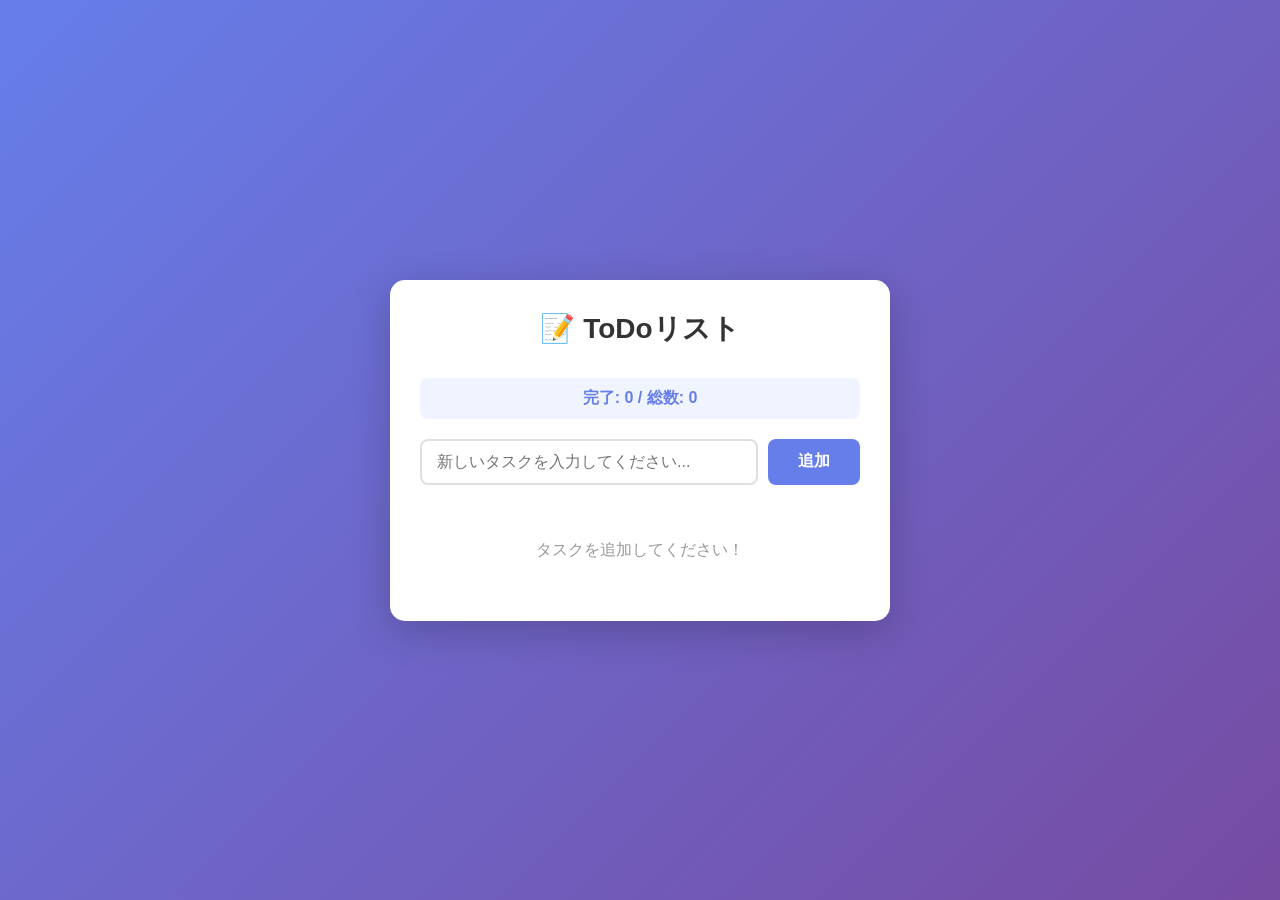
==== week1/index.html @ b6015da1 "ToDoリスト基本機能（追加・完了・削除）を実装" ====
<!DOCTYPE html>
<html lang="ja">
<head>
    <meta charset="UTF-8">
    <meta name="viewport" content="width=device-width, initial-scale=1.0">
    <title>シンプルToDoリスト</title>
    <style>
        * {
            margin: 0;
            padding: 0;
            box-sizing: border-box;
        }

        body {
            font-family: 'Segoe UI', Tahoma, Geneva, Verdana, sans-serif;
            background: linear-gradient(135deg, #667eea 0%, #764ba2 100%);
            min-height: 100vh;
            display: flex;
            justify-content: center;
            align-items: center;
            padding: 20px;
        }

        .container {
            background: white;
            border-radius: 15px;
            box-shadow: 0 10px 40px rgba(0, 0, 0, 0.2);
            padding: 30px;
            width: 100%;
            max-width: 500px;
        }

        h1 {
            color: #333;
            margin-bottom: 30px;
            text-align: center;
            font-size: 28px;
        }

        .input-group {
            display: flex;
            gap: 10px;
            margin-bottom: 25px;
        }

        #taskInput {
            flex: 1;
            padding: 12px 15px;
            border: 2px solid #e0e0e0;
            border-radius: 8px;
            font-size: 16px;
            transition: border-color 0.3s;
        }

        #taskInput:focus {
            outline: none;
            border-color: #667eea;
        }

        #addBtn {
            padding: 12px 30px;
            background: #667eea;
            color: white;
            border: none;
            border-radius: 8px;
            font-size: 16px;
            font-weight: 600;
            cursor: pointer;
            transition: background 0.3s;
        }

        #addBtn:hover {
            background: #5568d3;
        }

        #addBtn:active {
            transform: scale(0.98);
        }

        #taskList {
            list-style: none;
        }

        .task-item {
            display: flex;
            align-items: center;
            background: #f8f9fa;
            padding: 15px;
            margin-bottom: 12px;
            border-radius: 8px;
            border-left: 4px solid #667eea;
            transition: all 0.3s;
        }

        .task-item:hover {
            box-shadow: 0 4px 12px rgba(0, 0, 0, 0.1);
            transform: translateX(5px);
        }

        .task-item.completed {
            background: #e8f5e9;
            border-left-color: #4caf50;
        }

        .task-item.completed .task-text {
            text-decoration: line-through;
            color: #999;
        }

        .task-text {
            flex: 1;
            font-size: 16px;
            color: #333;
            cursor: pointer;
            user-select: none;
            padding: 5px;
        }

        .delete-btn {
            background: #ff6b6b;
            color: white;
            border: none;
            border-radius: 6px;
            padding: 8px 15px;
            cursor: pointer;
            font-size: 14px;
            font-weight: 600;
            transition: background 0.3s;
            margin-left: 10px;
        }

        .delete-btn:hover {
            background: #ff5252;
        }

        .empty-message {
            text-align: center;
            color: #999;
            padding: 30px 20px;
            font-size: 16px;
        }

        .stats {
            text-align: center;
            color: #667eea;
            font-weight: 600;
            font-size: 16px;
            margin-bottom: 20px;
            padding: 10px;
            background: #f0f4ff;
            border-radius: 8px;
        }
    </style>
</head>
<body>
    <div class="container">
        <h1>📝 ToDoリスト</h1>

        <div class="stats" id="stats">
            完了: <span id="completedCount">0</span> / 総数: <span id="totalCount">0</span>
        </div>

        <div class="input-group">
            <input
                type="text"
                id="taskInput"
                placeholder="新しいタスクを入力してください..."
                autocomplete="off"
            >
            <button id="addBtn">追加</button>
        </div>

        <ul id="taskList"></ul>
        <div class="empty-message" id="emptyMessage">
            タスクを追加してください！
        </div>
    </div>

    <script>
        // タスク配列
        let tasks = [];

        // DOM要素
        const taskInput = document.getElementById('taskInput');
        const addBtn = document.getElementById('addBtn');
        const taskList = document.getElementById('taskList');
        const emptyMessage = document.getElementById('emptyMessage');
        const completedCount = document.getElementById('completedCount');
        const totalCount = document.getElementById('totalCount');

        // タスク追加関数
        function addTask() {
            const taskText = taskInput.value.trim();

            if (taskText === '') {
                alert('タスクを入力してください');
                return;
            }

            // タスクオブジェクトを作成
            const task = {
                id: Date.now(),
                text: taskText,
                completed: false
            };

            tasks.push(task);
            taskInput.value = '';
            taskInput.focus();
            renderTasks();
        }

        // タスク削除関数
        function deleteTask(id) {
            tasks = tasks.filter(task => task.id !== id);
            renderTasks();
        }

        // タスク完了トグル関数
        function toggleTask(id) {
            const task = tasks.find(t => t.id === id);
            if (task) {
                task.completed = !task.completed;
                renderTasks();
            }
        }

        // タスク表示関数
        function renderTasks() {
            // 統計情報を更新
            const completed = tasks.filter(task => task.completed).length;
            completedCount.textContent = completed;
            totalCount.textContent = tasks.length;

            taskList.replaceChildren();

            if (tasks.length === 0) {
                emptyMessage.style.display = 'block';
                return;
            }

            emptyMessage.style.display = 'none';

            tasks.forEach(task => {
                const li = document.createElement('li');
                li.className = `task-item ${task.completed ? 'completed' : ''}`;

                const span = document.createElement('span');
                span.className = 'task-text';
                span.textContent = task.text;

                const button = document.createElement('button');
                button.className = 'delete-btn';
                button.textContent = '削除';

                li.appendChild(span);
                li.appendChild(button);

                // タスクテキストをクリックで完了トグル
                span.addEventListener('click', () => {
                    toggleTask(task.id);
                });

                // 削除ボタンをクリックで削除
                button.addEventListener('click', () => {
                    deleteTask(task.id);
                });

                taskList.appendChild(li);
            });
        }

        // HTMLエスケープ関数（XSS対策）
        function escapeHtml(text) {
            const map = {
                '&': '&amp;',
                '<': '&lt;',
                '>': '&gt;',
                '"': '&quot;',
                "'": '&#039;'
            };
            return text.replace(/[&<>"']/g, m => map[m]);
        }

        // イベントリスナー設定
        addBtn.addEventListener('click', addTask);
        taskInput.addEventListener('keypress', (e) => {
            if (e.key === 'Enter') {
                addTask();
            }
        });

        // 初期表示
        renderTasks();
    </script>
</body>
</html>
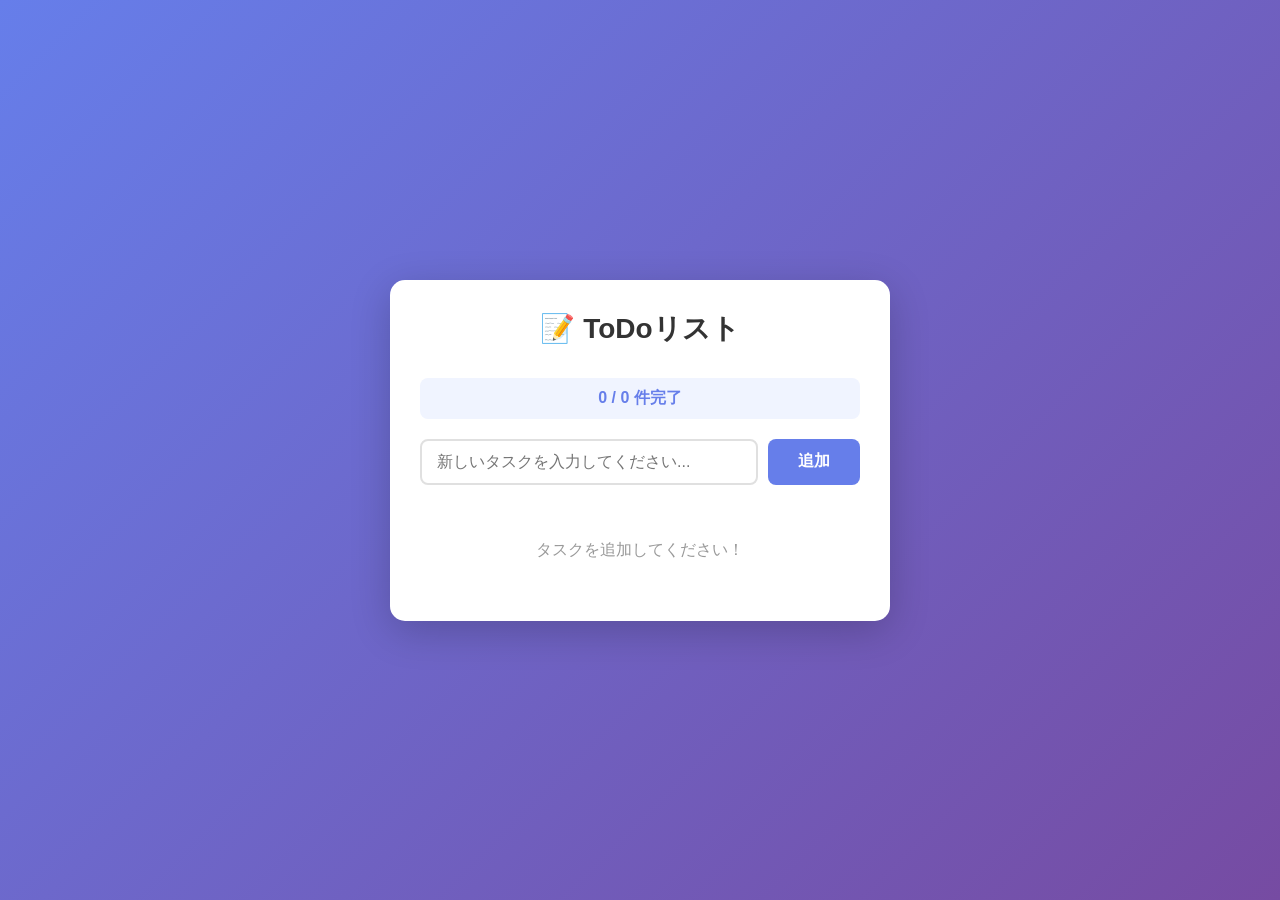
==== commit ff6d361c: "完了件数/総件数を2/5件完了のように表示を変更した" ====
--- a/week1/index.html
+++ b/week1/index.html
@@ -157,7 +157,7 @@
         <h1>📝 ToDoリスト</h1>
 
         <div class="stats" id="stats">
-            完了: <span id="completedCount">0</span> / 総数: <span id="totalCount">0</span>
+            <span id="completedCount">0</span> / <span id="totalCount">0</span> 件完了
         </div>
 
         <div class="input-group">
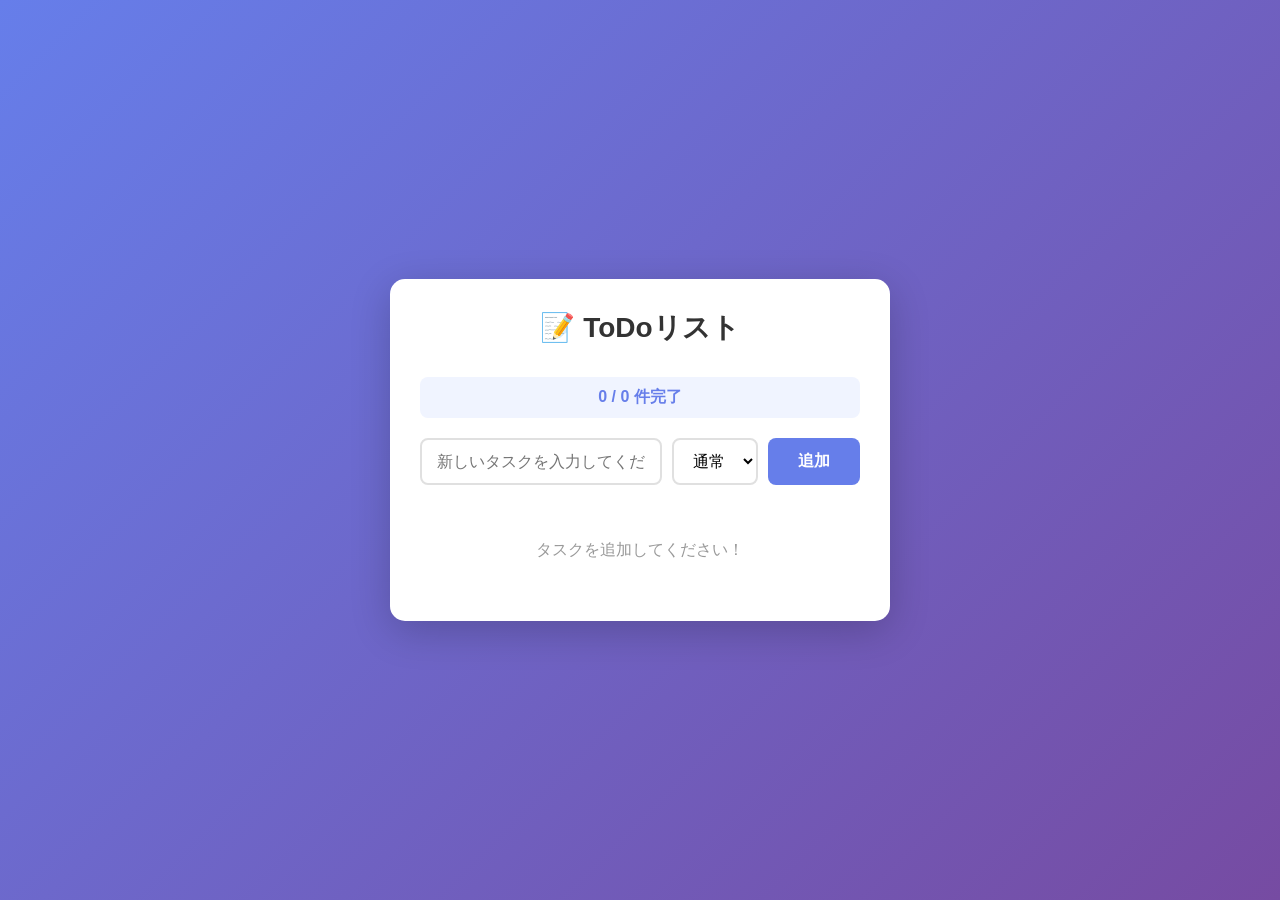
==== commit 49359802: "タスクをダブルクリックで編集・優先順位の設定とカラー" ====
--- a/week1/index.html
+++ b/week1/index.html
@@ -57,6 +57,21 @@
             border-color: #667eea;
         }
 
+        #prioritySelect {
+            padding: 12px 15px;
+            border: 2px solid #e0e0e0;
+            border-radius: 8px;
+            font-size: 16px;
+            background: white;
+            cursor: pointer;
+            transition: border-color 0.3s;
+        }
+
+        #prioritySelect:focus {
+            outline: none;
+            border-color: #667eea;
+        }
+
         #addBtn {
             padding: 12px 30px;
             background: #667eea;
@@ -105,6 +120,42 @@
         .task-item.completed .task-text {
             text-decoration: line-through;
             color: #999;
+        }
+
+        .task-item.urgent {
+            border-left-color: #ff3333;
+        }
+
+        .task-item.important {
+            border-left-color: #ffc107;
+        }
+
+        .task-item.normal {
+            border-left-color: #667eea;
+        }
+
+        .priority-label {
+            font-size: 12px;
+            font-weight: 600;
+            margin-left: 10px;
+            padding: 4px 8px;
+            border-radius: 4px;
+            white-space: nowrap;
+        }
+
+        .priority-label.urgent {
+            background: #ff3333;
+            color: white;
+        }
+
+        .priority-label.important {
+            background: #ffc107;
+            color: #333;
+        }
+
+        .priority-label.normal {
+            background: #e0e0e0;
+            color: #333;
         }
 
         .task-text {
@@ -150,6 +201,97 @@
             background: #f0f4ff;
             border-radius: 8px;
         }
+
+        .modal {
+            display: none;
+            position: fixed;
+            z-index: 1000;
+            left: 0;
+            top: 0;
+            width: 100%;
+            height: 100%;
+            background-color: rgba(0, 0, 0, 0.4);
+        }
+
+        .modal-content {
+            background-color: white;
+            margin: 10% auto;
+            padding: 30px;
+            border-radius: 15px;
+            width: 90%;
+            max-width: 400px;
+            box-shadow: 0 10px 40px rgba(0, 0, 0, 0.3);
+        }
+
+        .close {
+            color: #aaa;
+            float: right;
+            font-size: 28px;
+            font-weight: bold;
+            cursor: pointer;
+            transition: color 0.3s;
+        }
+
+        .close:hover {
+            color: #333;
+        }
+
+        .modal-content h2 {
+            margin-bottom: 20px;
+            color: #333;
+        }
+
+        .modal-content input,
+        .modal-content select {
+            width: 100%;
+            padding: 12px 15px;
+            margin-bottom: 15px;
+            border: 2px solid #e0e0e0;
+            border-radius: 8px;
+            font-size: 16px;
+            box-sizing: border-box;
+        }
+
+        .modal-content input:focus,
+        .modal-content select:focus {
+            outline: none;
+            border-color: #667eea;
+        }
+
+        .modal-buttons {
+            display: flex;
+            gap: 10px;
+            margin-top: 20px;
+        }
+
+        .modal-buttons button {
+            flex: 1;
+            padding: 12px;
+            border: none;
+            border-radius: 8px;
+            font-size: 16px;
+            font-weight: 600;
+            cursor: pointer;
+            transition: background 0.3s;
+        }
+
+        #saveEditBtn {
+            background: #667eea;
+            color: white;
+        }
+
+        #saveEditBtn:hover {
+            background: #5568d3;
+        }
+
+        #cancelEditBtn {
+            background: #e0e0e0;
+            color: #333;
+        }
+
+        #cancelEditBtn:hover {
+            background: #d0d0d0;
+        }
     </style>
 </head>
 <body>
@@ -167,6 +309,11 @@
                 placeholder="新しいタスクを入力してください..."
                 autocomplete="off"
             >
+            <select id="prioritySelect">
+                <option value="normal">通常</option>
+                <option value="important">重要</option>
+                <option value="urgent">緊急</option>
+            </select>
             <button id="addBtn">追加</button>
         </div>
 
@@ -174,6 +321,24 @@
         <div class="empty-message" id="emptyMessage">
             タスクを追加してください！
         </div>
+
+        <!-- 編集モーダル -->
+        <div id="editModal" class="modal">
+            <div class="modal-content">
+                <span class="close">&times;</span>
+                <h2>タスク編集</h2>
+                <input type="text" id="editTaskInput" placeholder="タスク名">
+                <select id="editPrioritySelect">
+                    <option value="normal">通常</option>
+                    <option value="important">重要</option>
+                    <option value="urgent">緊急</option>
+                </select>
+                <div class="modal-buttons">
+                    <button id="saveEditBtn">保存</button>
+                    <button id="cancelEditBtn">キャンセル</button>
+                </div>
+            </div>
+        </div>
     </div>
 
     <script>
@@ -182,11 +347,20 @@
 
         // DOM要素
         const taskInput = document.getElementById('taskInput');
+        const prioritySelect = document.getElementById('prioritySelect');
         const addBtn = document.getElementById('addBtn');
         const taskList = document.getElementById('taskList');
         const emptyMessage = document.getElementById('emptyMessage');
         const completedCount = document.getElementById('completedCount');
         const totalCount = document.getElementById('totalCount');
+        const editModal = document.getElementById('editModal');
+        const editTaskInput = document.getElementById('editTaskInput');
+        const editPrioritySelect = document.getElementById('editPrioritySelect');
+        const saveEditBtn = document.getElementById('saveEditBtn');
+        const cancelEditBtn = document.getElementById('cancelEditBtn');
+        const closeBtn = document.querySelector('.close');
+
+        let editingTaskId = null;
 
         // タスク追加関数
         function addTask() {
@@ -201,7 +375,8 @@
             const task = {
                 id: Date.now(),
                 text: taskText,
-                completed: false
+                completed: false,
+                priority: prioritySelect.value
             };
 
             tasks.push(task);
@@ -225,6 +400,45 @@
             }
         }
 
+        // タスク編集開始関数
+        function editTask(id) {
+            const task = tasks.find(t => t.id === id);
+            if (task) {
+                editingTaskId = id;
+                editTaskInput.value = task.text;
+                editPrioritySelect.value = task.priority;
+                editModal.style.display = 'block';
+                editTaskInput.focus();
+            }
+        }
+
+        // タスク編集保存関数
+        function saveTaskEdit() {
+            if (editingTaskId === null) return;
+
+            const editedText = editTaskInput.value.trim();
+            if (editedText === '') {
+                alert('タスク名を入力してください');
+                return;
+            }
+
+            const task = tasks.find(t => t.id === editingTaskId);
+            if (task) {
+                task.text = editedText;
+                task.priority = editPrioritySelect.value;
+                closeEditModal();
+                renderTasks();
+            }
+        }
+
+        // モーダル閉じる関数
+        function closeEditModal() {
+            editModal.style.display = 'none';
+            editingTaskId = null;
+            editTaskInput.value = '';
+            editPrioritySelect.value = 'normal';
+        }
+
         // タスク表示関数
         function renderTasks() {
             // 統計情報を更新
@@ -243,22 +457,37 @@
 
             tasks.forEach(task => {
                 const li = document.createElement('li');
-                li.className = `task-item ${task.completed ? 'completed' : ''}`;
+                li.className = `task-item ${task.completed ? 'completed' : ''} ${task.priority}`;
 
                 const span = document.createElement('span');
                 span.className = 'task-text';
                 span.textContent = task.text;
 
+                const priorityLabel = document.createElement('span');
+                priorityLabel.className = `priority-label ${task.priority}`;
+                const priorityText = {
+                    urgent: '緊急',
+                    important: '重要',
+                    normal: '通常'
+                };
+                priorityLabel.textContent = priorityText[task.priority];
+
                 const button = document.createElement('button');
                 button.className = 'delete-btn';
                 button.textContent = '削除';
 
                 li.appendChild(span);
+                li.appendChild(priorityLabel);
                 li.appendChild(button);
 
                 // タスクテキストをクリックで完了トグル
                 span.addEventListener('click', () => {
                     toggleTask(task.id);
+                });
+
+                // ダブルクリックで編集
+                li.addEventListener('dblclick', () => {
+                    editTask(task.id);
                 });
 
                 // 削除ボタンをクリックで削除
@@ -290,6 +519,25 @@
             }
         });
 
+        // モーダルのイベントリスナー
+        closeBtn.addEventListener('click', closeEditModal);
+        cancelEditBtn.addEventListener('click', closeEditModal);
+        saveEditBtn.addEventListener('click', saveTaskEdit);
+
+        // モーダル外をクリックで閉じる
+        window.addEventListener('click', (e) => {
+            if (e.target === editModal) {
+                closeEditModal();
+            }
+        });
+
+        // Escapeキーでモーダルを閉じる
+        document.addEventListener('keydown', (e) => {
+            if (e.key === 'Escape' && editModal.style.display === 'block') {
+                closeEditModal();
+            }
+        });
+
         // 初期表示
         renderTasks();
     </script>
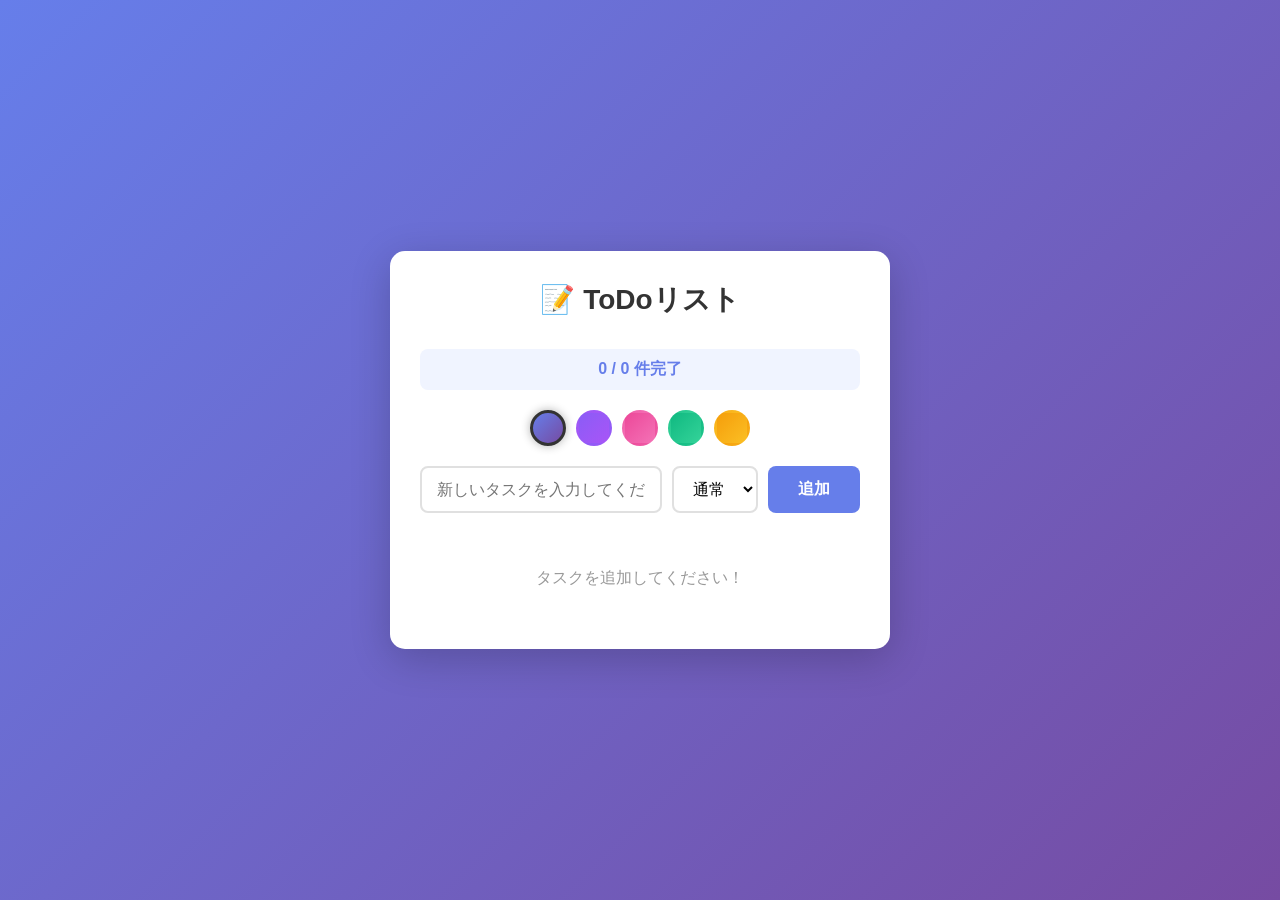
==== commit b5ce76e2: "メインカラーを選択できるよう編集した" ====
--- a/week1/index.html
+++ b/week1/index.html
@@ -11,9 +11,15 @@
             box-sizing: border-box;
         }
 
+        :root {
+            --main-color: var(--main-color);
+            --main-color-dark: var(--main-color-dark);
+            --main-gradient-end: var(--main-gradient-end);
+        }
+
         body {
             font-family: 'Segoe UI', Tahoma, Geneva, Verdana, sans-serif;
-            background: linear-gradient(135deg, #667eea 0%, #764ba2 100%);
+            background: linear-gradient(135deg, var(--main-color) 0%, var(--main-gradient-end) 100%);
             min-height: 100vh;
             display: flex;
             justify-content: center;
@@ -54,7 +60,7 @@
 
         #taskInput:focus {
             outline: none;
-            border-color: #667eea;
+            border-color: var(--main-color);
         }
 
         #prioritySelect {
@@ -69,12 +75,12 @@
 
         #prioritySelect:focus {
             outline: none;
-            border-color: #667eea;
+            border-color: var(--main-color);
         }
 
         #addBtn {
             padding: 12px 30px;
-            background: #667eea;
+            background: var(--main-color);
             color: white;
             border: none;
             border-radius: 8px;
@@ -85,7 +91,7 @@
         }
 
         #addBtn:hover {
-            background: #5568d3;
+            background: var(--main-color-dark);
         }
 
         #addBtn:active {
@@ -103,7 +109,7 @@
             padding: 15px;
             margin-bottom: 12px;
             border-radius: 8px;
-            border-left: 4px solid #667eea;
+            border-left: 4px solid var(--main-color);
             transition: all 0.3s;
         }
 
@@ -131,7 +137,7 @@
         }
 
         .task-item.normal {
-            border-left-color: #667eea;
+            border-left-color: var(--main-color);
         }
 
         .priority-label {
@@ -193,13 +199,40 @@
 
         .stats {
             text-align: center;
-            color: #667eea;
+            color: var(--main-color);
             font-weight: 600;
             font-size: 16px;
             margin-bottom: 20px;
             padding: 10px;
             background: #f0f4ff;
             border-radius: 8px;
+        }
+
+        .color-picker {
+            display: flex;
+            justify-content: center;
+            gap: 10px;
+            margin-bottom: 20px;
+            flex-wrap: wrap;
+        }
+
+        .color-btn {
+            width: 36px;
+            height: 36px;
+            border-radius: 50%;
+            border: 3px solid transparent;
+            cursor: pointer;
+            transition: all 0.3s;
+            background: linear-gradient(135deg, var(--theme-color) 0%, var(--theme-end) 100%);
+        }
+
+        .color-btn:hover {
+            transform: scale(1.1);
+        }
+
+        .color-btn.active {
+            border-color: #333;
+            box-shadow: 0 0 10px rgba(0, 0, 0, 0.3);
         }
 
         .modal {
@@ -255,7 +288,7 @@
         .modal-content input:focus,
         .modal-content select:focus {
             outline: none;
-            border-color: #667eea;
+            border-color: var(--main-color);
         }
 
         .modal-buttons {
@@ -276,12 +309,12 @@
         }
 
         #saveEditBtn {
-            background: #667eea;
+            background: var(--main-color);
             color: white;
         }
 
         #saveEditBtn:hover {
-            background: #5568d3;
+            background: var(--main-color-dark);
         }
 
         #cancelEditBtn {
@@ -300,6 +333,15 @@
 
         <div class="stats" id="stats">
             <span id="completedCount">0</span> / <span id="totalCount">0</span> 件完了
+        </div>
+
+        <!-- カラー選択ボタン -->
+        <div class="color-picker">
+            <button class="color-btn active" data-color="blue" style="--theme-color: #667eea; --theme-dark: #5568d3; --theme-end: #764ba2;"></button>
+            <button class="color-btn" data-color="purple" style="--theme-color: #8b5cf6; --theme-dark: #7c3aed; --theme-end: #a855f7;"></button>
+            <button class="color-btn" data-color="pink" style="--theme-color: #ec4899; --theme-dark: #be185d; --theme-end: #f472b6;"></button>
+            <button class="color-btn" data-color="green" style="--theme-color: #10b981; --theme-dark: #059669; --theme-end: #34d399;"></button>
+            <button class="color-btn" data-color="orange" style="--theme-color: #f59e0b; --theme-dark: #d97706; --theme-end: #fbbf24;"></button>
         </div>
 
         <div class="input-group">
@@ -359,6 +401,8 @@
         const saveEditBtn = document.getElementById('saveEditBtn');
         const cancelEditBtn = document.getElementById('cancelEditBtn');
         const closeBtn = document.querySelector('.close');
+        const colorBtns = document.querySelectorAll('.color-btn');
+        const root = document.documentElement;
 
         let editingTaskId = null;
 
@@ -538,6 +582,40 @@
             }
         });
 
+        // カラー変更関数
+        function changeColor(colorName) {
+            const colorMap = {
+                blue: { main: '#667eea', dark: '#5568d3', end: '#764ba2' },
+                purple: { main: '#8b5cf6', dark: '#7c3aed', end: '#a855f7' },
+                pink: { main: '#ec4899', dark: '#be185d', end: '#f472b6' },
+                green: { main: '#10b981', dark: '#059669', end: '#34d399' },
+                orange: { main: '#f59e0b', dark: '#d97706', end: '#fbbf24' }
+            };
+
+            const colors = colorMap[colorName];
+            if (colors) {
+                root.style.setProperty('--main-color', colors.main);
+                root.style.setProperty('--main-color-dark', colors.dark);
+                root.style.setProperty('--main-gradient-end', colors.end);
+                localStorage.setItem('selectedColor', colorName);
+
+                // アクティブボタンの更新
+                colorBtns.forEach(btn => btn.classList.remove('active'));
+                document.querySelector(`[data-color="${colorName}"]`).classList.add('active');
+            }
+        }
+
+        // カラーボタンのイベントリスナー
+        colorBtns.forEach(btn => {
+            btn.addEventListener('click', () => {
+                changeColor(btn.dataset.color);
+            });
+        });
+
+        // ページロード時に保存されたカラーを復元
+        const savedColor = localStorage.getItem('selectedColor') || 'blue';
+        changeColor(savedColor);
+
         // 初期表示
         renderTasks();
     </script>
